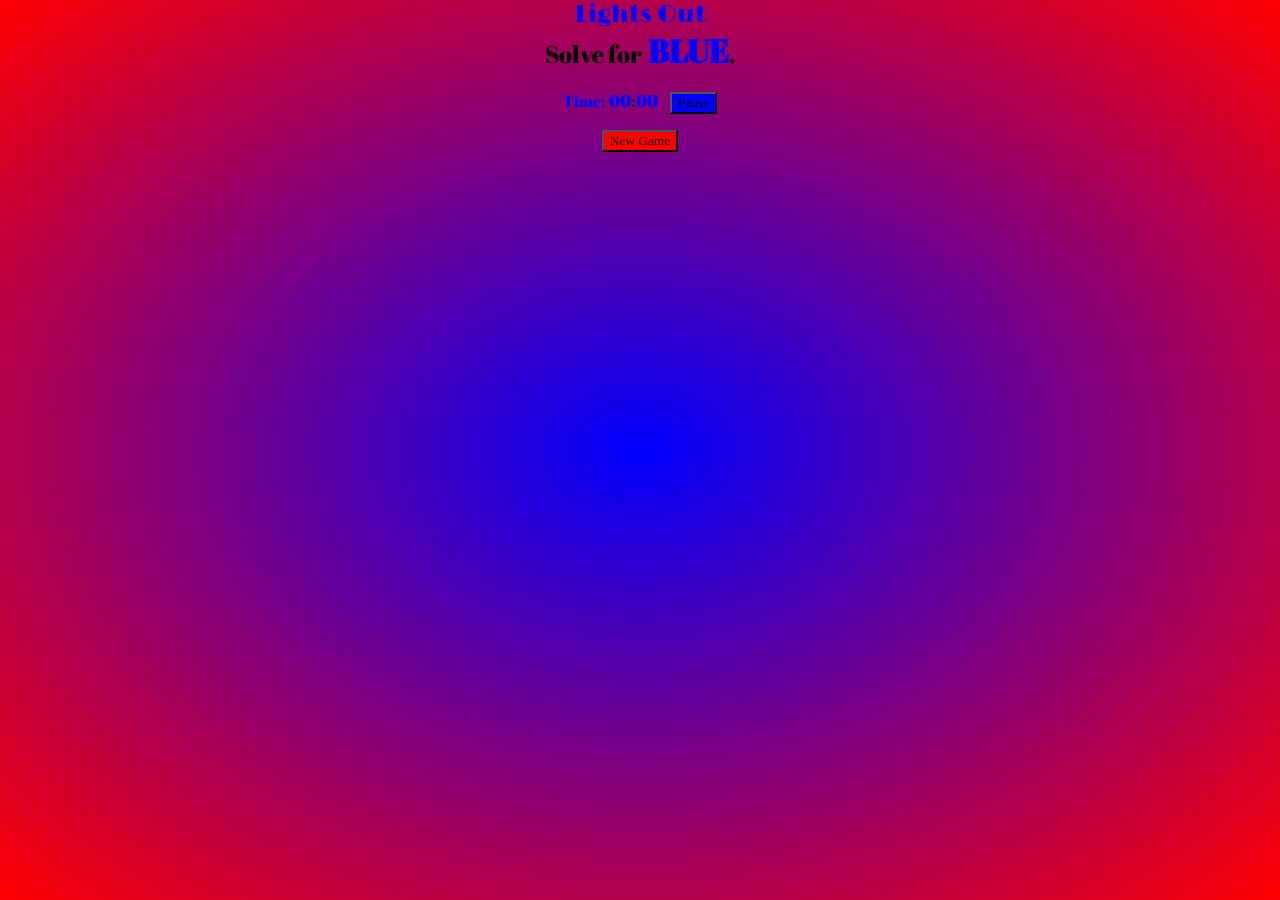
==== index.html @ 14f98643 "Rename Game.html to index.html" ====
<!DOCTYPE html>

<html>

<head>
  <title> LightsOut</title>
  <link href="https://fonts.googleapis.com/css?family=Abril+Fatface|Limelight|Permanent+Marker&display=swap" rel="stylesheet">
  <link rel="stylesheet" href="index.css">
  <meta name="viewport" content="width=device-width, initial-scale=1.0">
  <meta http-equiv="Content-Type" content="text/html; charset=utf-8" />
</head>

<body>

  <div id="background" class="full-height">
    <label id="title">Lights Out</label><br>
    <label id="nextSolution"></label><br><br>
    <label id="time">Time:</label> <b><label id="minutes">00</label>:<label id="seconds">00</label></b>
    <label id="ready"></label>
    &nbsp&nbsp<button id="button1" type="button" onclick="pause()">Pause</button>
    <p id="container"></p>
    <p id="count"></p>
    <p id="stats"></p>
    <p id="stats2"></p>

    <!-- https://www.quackit.com/javascript/javascript_refresh_page.cfm -->
    <button id="button2" type="button" onClick="document.location.reload(true)">New Game</button>
  </div>

  <script src="script.js"></script>
</body>

</html>
---- index.css ----
.but {
    height:30px;width:30px;
}
div  {
        /* https://www.w3schools.com/css/css3_gradients.asp */
        background-image: radial-gradient(blue,red);  

            position:fixed;
            top:0;
            bottom:0;
            left:0;
            right:0;

            text-align: center;
}
#title {
    font-size: 24px;
    color: blue;
    font-family: 'Limelight', cursive;
}
p, label {
    font-size: 16px;
    font-family: 'Abril Fatface', cursive;
}
button, input {
    font: 14px;
    font-family: 'Permanent Marker', cursive;
}

#time, #minutes, #seconds {
    color: blue;
}
#button1{
    background-color: blue;
}
#button2{
    background-color: red;
}
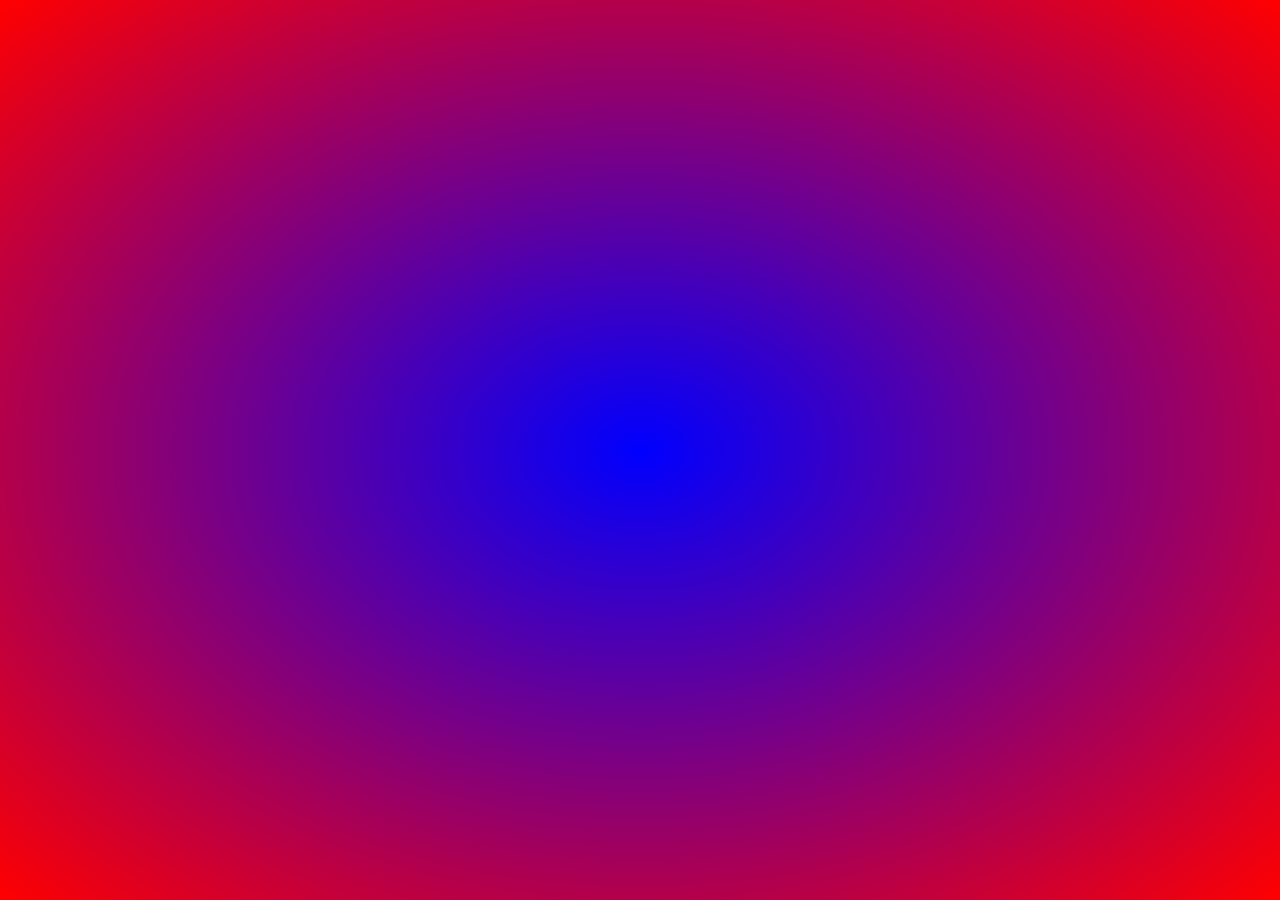
==== commit 942c565b: "Modernize Lights Out demo layout" ====
--- a/index.html
+++ b/index.html
@@ -1,33 +1,39 @@
 <!DOCTYPE html>
+<html lang="en">
+<head>
+  <meta charset="utf-8">
+  <meta name="viewport" content="width=device-width, initial-scale=1">
+  <title>Lights Out</title>
+  <link href="https://fonts.googleapis.com/css?family=Limelight|Permanent+Marker&display=swap" rel="stylesheet">
+  <link rel="stylesheet" href="index.css">
+</head>
+<body>
+  <main id="background" class="game-card">
+    <header>
+      <h1 id="title">Lights Out</h1>
+      <p id="nextSolution" class="goal"></p>
+    </header>
 
-<html>
+    <section class="status-bar" aria-label="Game controls">
+      <div class="timer">
+        <span id="time">Time</span>
+        <strong><span id="minutes">00</span>:<span id="seconds">00</span></strong>
+      </div>
+      <span id="ready"></span>
+      <button id="button1" type="button" onclick="pause()">Pause</button>
+    </section>
 
-<head>
-  <title> LightsOut</title>
-  <link href="https://fonts.googleapis.com/css?family=Abril+Fatface|Limelight|Permanent+Marker&display=swap" rel="stylesheet">
-  <link rel="stylesheet" href="index.css">
-  <meta name="viewport" content="width=device-width, initial-scale=1.0">
-  <meta http-equiv="Content-Type" content="text/html; charset=utf-8" />
-</head>
+    <div id="container" class="board" aria-label="Lights Out game board"></div>
 
-<body>
+    <section class="stats" aria-live="polite">
+      <p id="count"></p>
+      <p id="stats"></p>
+      <p id="stats2"></p>
+    </section>
 
-  <div id="background" class="full-height">
-    <label id="title">Lights Out</label><br>
-    <label id="nextSolution"></label><br><br>
-    <label id="time">Time:</label> <b><label id="minutes">00</label>:<label id="seconds">00</label></b>
-    <label id="ready"></label>
-    &nbsp&nbsp<button id="button1" type="button" onclick="pause()">Pause</button>
-    <p id="container"></p>
-    <p id="count"></p>
-    <p id="stats"></p>
-    <p id="stats2"></p>
-
-    <!-- https://www.quackit.com/javascript/javascript_refresh_page.cfm -->
-    <button id="button2" type="button" onClick="document.location.reload(true)">New Game</button>
-  </div>
+    <button id="button2" type="button" onclick="document.location.reload()">New Game</button>
+  </main>
 
   <script src="script.js"></script>
 </body>
-
 </html>
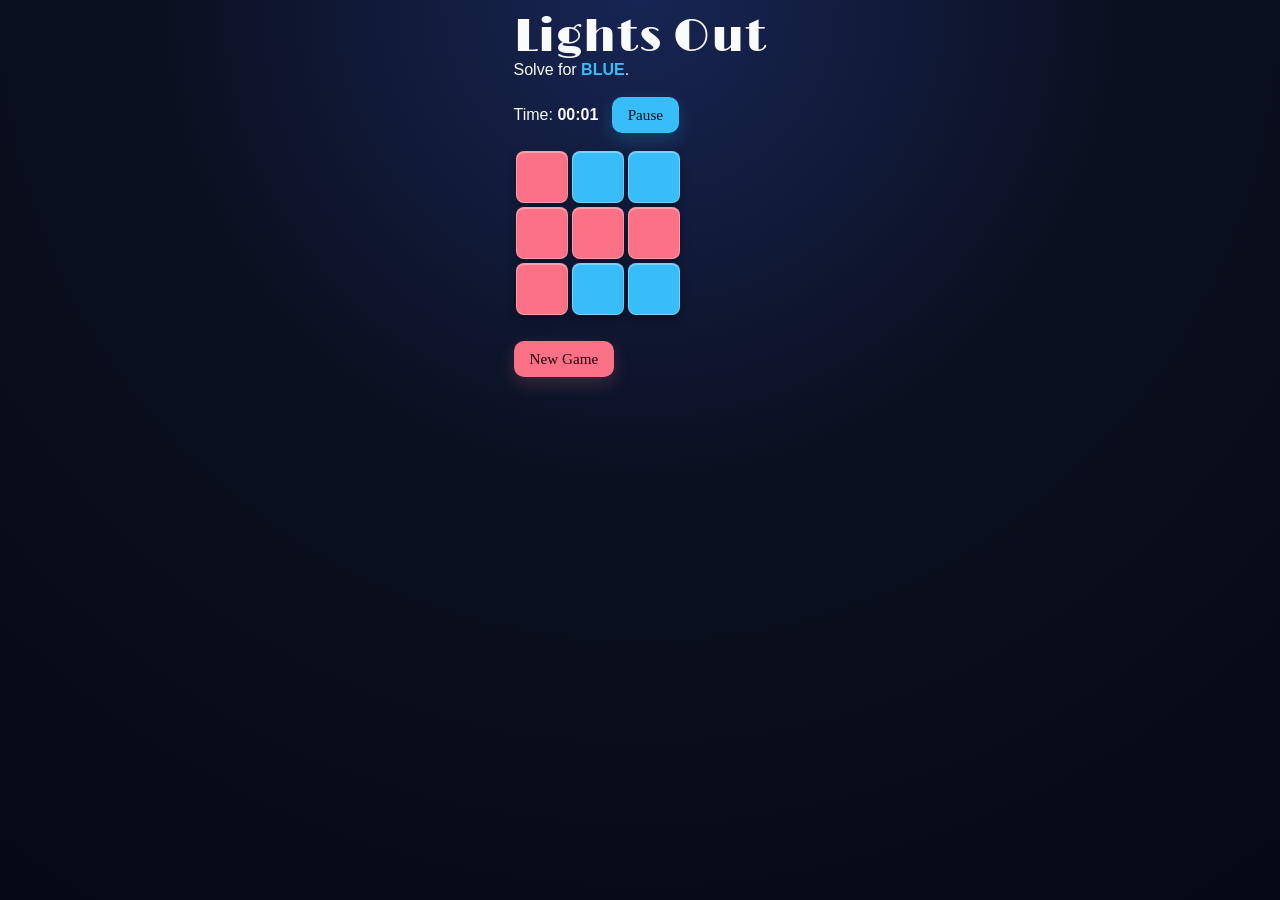
==== commit efec9203: "Revert index.html redesign" ====
--- a/index.html
+++ b/index.html
@@ -1,39 +1,33 @@
 <!DOCTYPE html>
-<html lang="en">
+
+<html>
+
 <head>
-  <meta charset="utf-8">
-  <meta name="viewport" content="width=device-width, initial-scale=1">
-  <title>Lights Out</title>
-  <link href="https://fonts.googleapis.com/css?family=Limelight|Permanent+Marker&display=swap" rel="stylesheet">
+  <title> LightsOut</title>
+  <link href="https://fonts.googleapis.com/css?family=Abril+Fatface|Limelight|Permanent+Marker&display=swap" rel="stylesheet">
   <link rel="stylesheet" href="index.css">
+  <meta name="viewport" content="width=device-width, initial-scale=1.0">
+  <meta http-equiv="Content-Type" content="text/html; charset=utf-8" />
 </head>
+
 <body>
-  <main id="background" class="game-card">
-    <header>
-      <h1 id="title">Lights Out</h1>
-      <p id="nextSolution" class="goal"></p>
-    </header>
 
-    <section class="status-bar" aria-label="Game controls">
-      <div class="timer">
-        <span id="time">Time</span>
-        <strong><span id="minutes">00</span>:<span id="seconds">00</span></strong>
-      </div>
-      <span id="ready"></span>
-      <button id="button1" type="button" onclick="pause()">Pause</button>
-    </section>
+  <div id="background" class="full-height">
+    <label id="title">Lights Out</label><br>
+    <label id="nextSolution"></label><br><br>
+    <label id="time">Time:</label> <b><label id="minutes">00</label>:<label id="seconds">00</label></b>
+    <label id="ready"></label>
+    &nbsp&nbsp<button id="button1" type="button" onclick="pause()">Pause</button>
+    <p id="container"></p>
+    <p id="count"></p>
+    <p id="stats"></p>
+    <p id="stats2"></p>
 
-    <div id="container" class="board" aria-label="Lights Out game board"></div>
-
-    <section class="stats" aria-live="polite">
-      <p id="count"></p>
-      <p id="stats"></p>
-      <p id="stats2"></p>
-    </section>
-
-    <button id="button2" type="button" onclick="document.location.reload()">New Game</button>
-  </main>
+    <!-- https://www.quackit.com/javascript/javascript_refresh_page.cfm -->
+    <button id="button2" type="button" onClick="document.location.reload(true)">New Game</button>
+  </div>
 
   <script src="script.js"></script>
 </body>
+
 </html>
--- a/index.css
+++ b/index.css
@@ -1,38 +1,168 @@
-.but {
-    height:30px;width:30px;
-}
-div  {
-        /* https://www.w3schools.com/css/css3_gradients.asp */
-        background-image: radial-gradient(blue,red);  
-
-            position:fixed;
-            top:0;
-            bottom:0;
-            left:0;
-            right:0;
-
-            text-align: center;
-}
-#title {
-    font-size: 24px;
-    color: blue;
-    font-family: 'Limelight', cursive;
-}
-p, label {
-    font-size: 16px;
-    font-family: 'Abril Fatface', cursive;
-}
-button, input {
-    font: 14px;
-    font-family: 'Permanent Marker', cursive;
+:root {
+  --blue: #38bdf8;
+  --blue-dark: #0284c7;
+  --red: #fb7185;
+  --red-dark: #e11d48;
+  --ink: #f8fafc;
+  --muted: #a8b3cf;
+  --panel: #11182e;
+  --tile-size: 48px;
 }
 
-#time, #minutes, #seconds {
-    color: blue;
+* {
+  box-sizing: border-box;
 }
-#button1{
-    background-color: blue;
+
+html,
+body {
+  min-height: 100%;
 }
-#button2{
-    background-color: red;
+
+body {
+  margin: 0;
+  padding: 16px;
+  display: grid;
+  place-items: center;
+  background:
+    radial-gradient(circle at top, #172554 0, #0b1020 44%, #050816 100%);
+  color: var(--ink);
+  font-family: Arial, sans-serif;
 }
+
+.game-card {
+  width: min(100%, 400px);
+  padding: 22px 18px;
+  text-align: center;
+  background: linear-gradient(145deg, rgba(19, 27, 52, 0.98), rgba(8, 12, 27, 0.98));
+  border: 1px solid rgba(56, 189, 248, 0.28);
+  border-radius: 20px;
+  box-shadow:
+    0 22px 60px rgba(0, 0, 0, 0.45),
+    0 0 28px rgba(56, 189, 248, 0.08);
+}
+
+#title {
+  margin: 0;
+  color: var(--ink);
+  font-family: "Limelight", cursive;
+  font-size: clamp(2rem, 9vw, 2.8rem);
+  line-height: 1;
+  letter-spacing: 0.02em;
+}
+
+.goal {
+  min-height: 1.6em;
+  margin: 12px 0 18px;
+  color: var(--muted);
+  font-size: 1.05rem;
+}
+
+.goal strong {
+  color: var(--blue);
+  letter-spacing: 0.06em;
+}
+
+.status-bar {
+  width: min(100%, 300px);
+  margin: 0 auto 18px;
+  display: flex;
+  align-items: center;
+  justify-content: space-between;
+  gap: 14px;
+}
+
+.timer {
+  display: flex;
+  align-items: baseline;
+  gap: 8px;
+  color: var(--muted);
+}
+
+.timer strong {
+  color: var(--blue);
+  font-size: 1.25rem;
+  font-variant-numeric: tabular-nums;
+}
+
+button {
+  border: 0;
+  font-family: "Permanent Marker", cursive;
+  cursor: pointer;
+  transition: transform 120ms ease, filter 120ms ease, box-shadow 120ms ease;
+}
+
+button:hover {
+  filter: brightness(1.08);
+  transform: translateY(-1px);
+}
+
+button:focus-visible {
+  outline: 3px solid #fff;
+  outline-offset: 3px;
+}
+
+#button1,
+#button2 {
+  padding: 9px 16px;
+  border-radius: 10px;
+  color: #06101a;
+  background: var(--blue);
+  box-shadow: 0 7px 18px rgba(56, 189, 248, 0.2);
+  font-size: 0.95rem;
+}
+
+.board {
+  margin: 0 auto 18px;
+  line-height: 0;
+  white-space: nowrap;
+}
+
+.but {
+  width: var(--tile-size);
+  height: var(--tile-size);
+  margin: 2px;
+  padding: 0;
+  color: transparent !important;
+  border: 1px solid rgba(255, 255, 255, 0.3);
+  border-radius: 8px;
+  box-shadow:
+    inset 0 1px 0 rgba(255, 255, 255, 0.34),
+    0 4px 10px rgba(0, 0, 0, 0.28);
+}
+
+.but:active {
+  transform: scale(0.94);
+}
+
+.stats {
+  min-height: 26px;
+  color: var(--muted);
+  font-size: 0.82rem;
+  line-height: 1.4;
+}
+
+.stats p {
+  margin: 4px 0;
+}
+
+#button2 {
+  margin-top: 8px;
+  color: #21060b;
+  background: var(--red);
+  box-shadow: 0 7px 18px rgba(251, 113, 133, 0.2);
+}
+
+@media (max-width: 360px) {
+  body {
+    padding: 8px;
+  }
+
+  .game-card {
+    padding: 18px 10px;
+    border-radius: 15px;
+  }
+
+  .status-bar {
+    width: 94%;
+  }
+}
